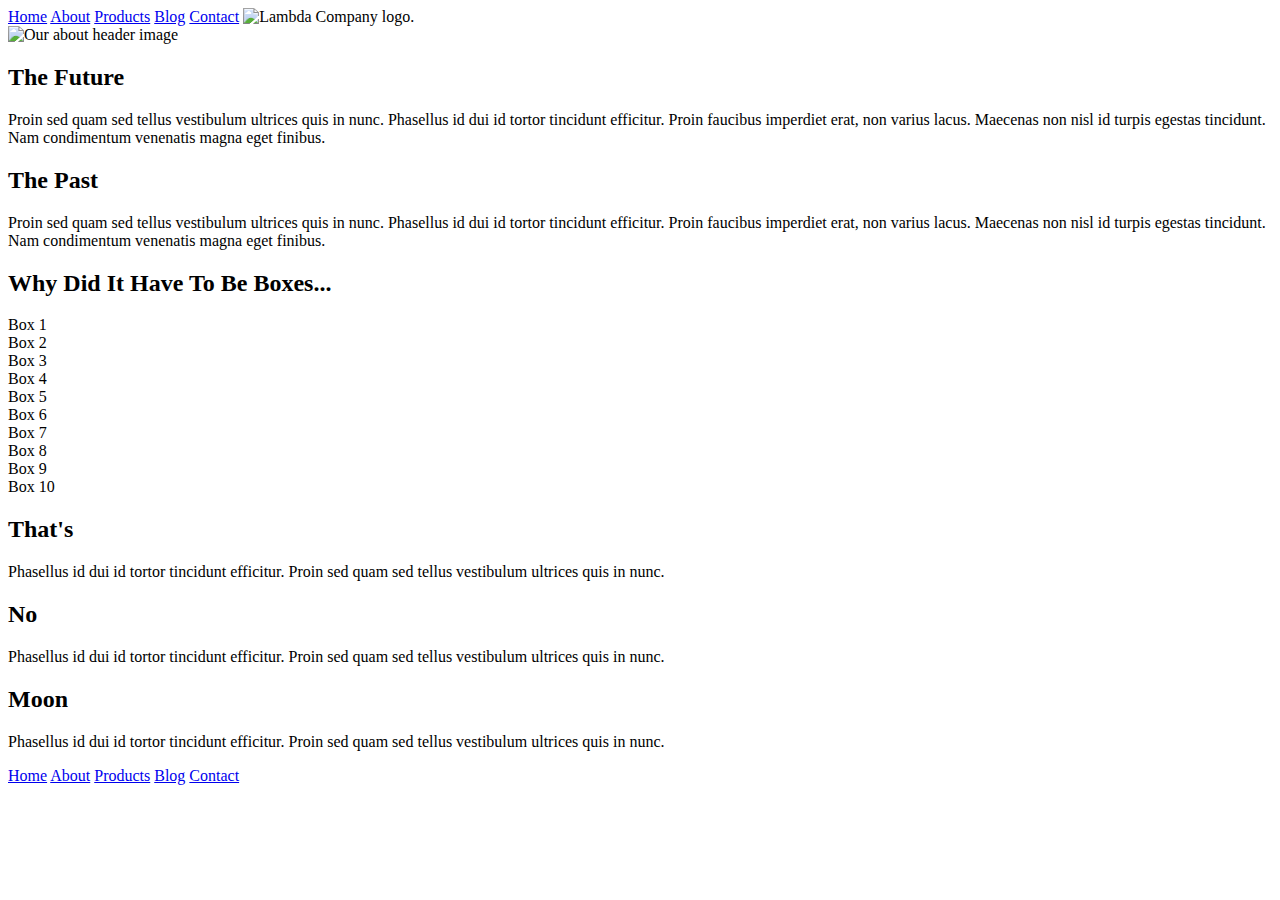
==== index.html @ 19c7e4d9 "applied header and nav, but needs to formated." ====
<!doctype html>

<html lang="en">
<head>
  <meta charset="utf-8">

  <title>Sprint Challenge - Home</title>

  <link href="https://fonts.googleapis.com/css?family=Roboto|Rubik" rel="stylesheet">
  <link rel="stylesheet" href="css/index.css">

</head>

<body>
    <div class="container">

            <header>
                    <nav>
                      <a href="#">Home</a>
                      <a href="#">About</a>
                      <a href="#">Products</a>
                      <a href="#">Blog</a>
                      <a href="#">Contact</a>
                        <img class="logo" src="img\lambda-black.png" alt="Lambda Company logo.">
                    </nav>
            </header>
   
            <img class="about-header-img" src="img\jumbo.jpg" alt="Our about header image">

        <section class="top-content">
            <div class="text-container">
                <h2>The Future</h2>
                <p>Proin sed quam sed tellus vestibulum ultrices quis in nunc. Phasellus id dui id tortor tincidunt efficitur. Proin faucibus imperdiet erat, non varius lacus. Maecenas non nisl id turpis egestas tincidunt. Nam condimentum venenatis magna eget finibus.</p>
            </div>
            <div class="text-container">
                <h2>The Past</h2>
                <p>Proin sed quam sed tellus vestibulum ultrices quis in nunc. Phasellus id dui id tortor tincidunt efficitur. Proin faucibus imperdiet erat, non varius lacus. Maecenas non nisl id turpis egestas tincidunt. Nam condimentum venenatis magna eget finibus.</p>
            </div>
        </section>
        
        <section class="middle-content">
        
            <h2>Why Did It Have To Be Boxes...</h2>
            
            <div class="boxes">
                <div class="box">Box 1</div>
                <div class="box">Box 2</div>
                <div class="box">Box 3</div>
                <div class="box">Box 4</div>
                <div class="box">Box 5</div>
                <div class="box">Box 6</div>
                <div class="box">Box 7</div>
                <div class="box">Box 8</div>
                <div class="box">Box 9</div>
                <div class="box">Box 10</div>
            </div>
        
        </section>

        <section class="bottom-content">

            <div class="text-container">
                <h2>That's</h2>
                <p>Phasellus id dui id tortor tincidunt efficitur. Proin sed quam sed tellus vestibulum ultrices quis in nunc.</p>
            </div>
            <div class="text-container">
                <h2>No</h2>
                <p>Phasellus id dui id tortor tincidunt efficitur. Proin sed quam sed tellus vestibulum ultrices quis in nunc.</p>
            </div>
            <div class="text-container">
                <h2>Moon</h2>
                <p>Phasellus id dui id tortor tincidunt efficitur. Proin sed quam sed tellus vestibulum ultrices quis in nunc.</p>
            </div>

        </section>
        
        <footer>
            <nav>
                <a href="#">Home</a>
                <a href="#">About</a>
                <a href="#">Products</a>
                <a href="#">Blog</a>
                <a href="#">Contact</a>
            </nav>
        </footer>
    </div><!-- container -->        
</body>
</html>
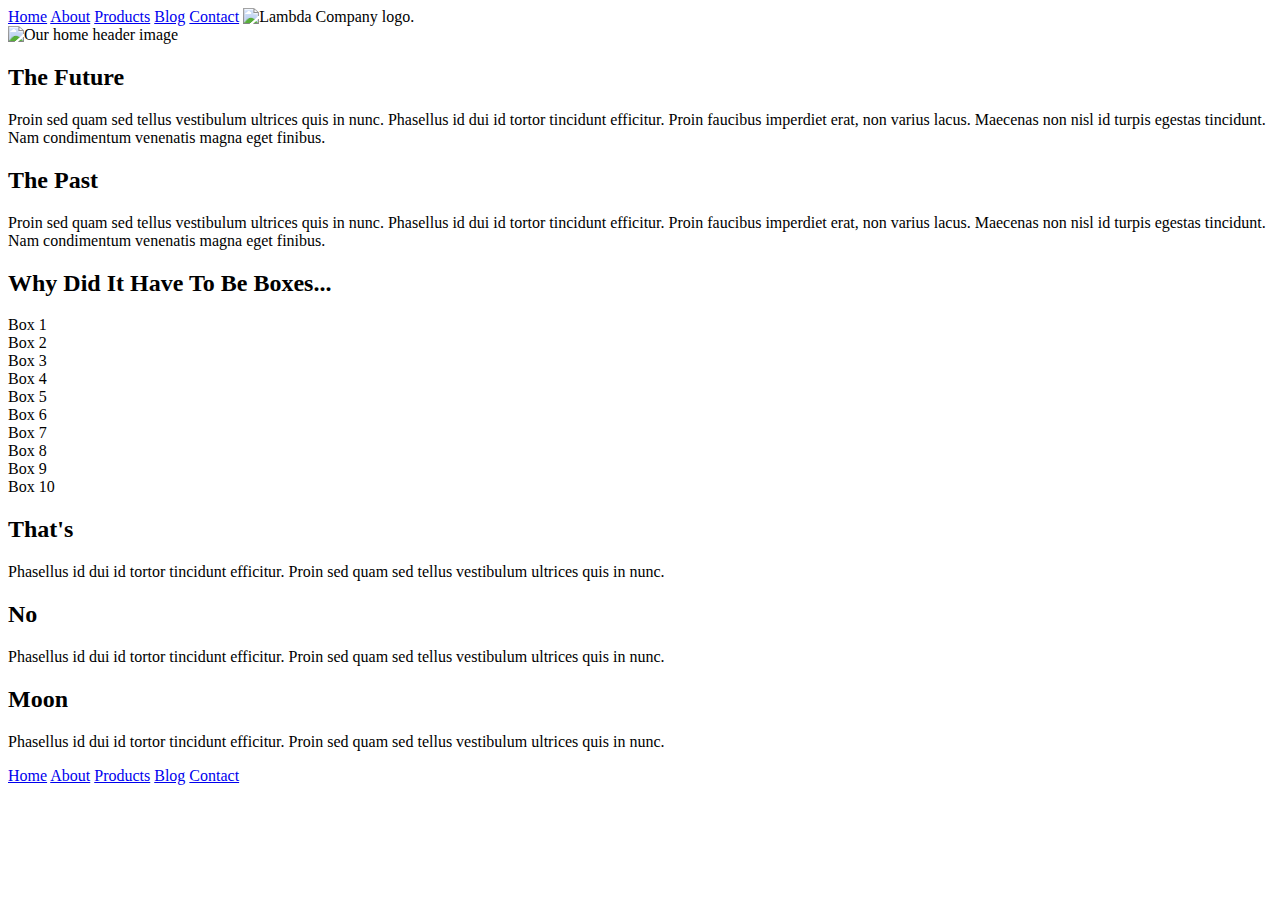
==== commit 57032647: "applied header nav and image to about me page and home page" ====
--- a/index.html
+++ b/index.html
@@ -16,8 +16,8 @@
 
             <header>
                     <nav>
-                      <a href="#">Home</a>
-                      <a href="#">About</a>
+                      <a href="index.html">Home</a>
+                      <a href="about.html">About</a>
                       <a href="#">Products</a>
                       <a href="#">Blog</a>
                       <a href="#">Contact</a>
@@ -25,7 +25,7 @@
                     </nav>
             </header>
    
-            <img class="about-header-img" src="img\jumbo.jpg" alt="Our about header image">
+            <img class="about-header-img" src="img\jumbo.jpg" alt="Our home header image">
 
         <section class="top-content">
             <div class="text-container">
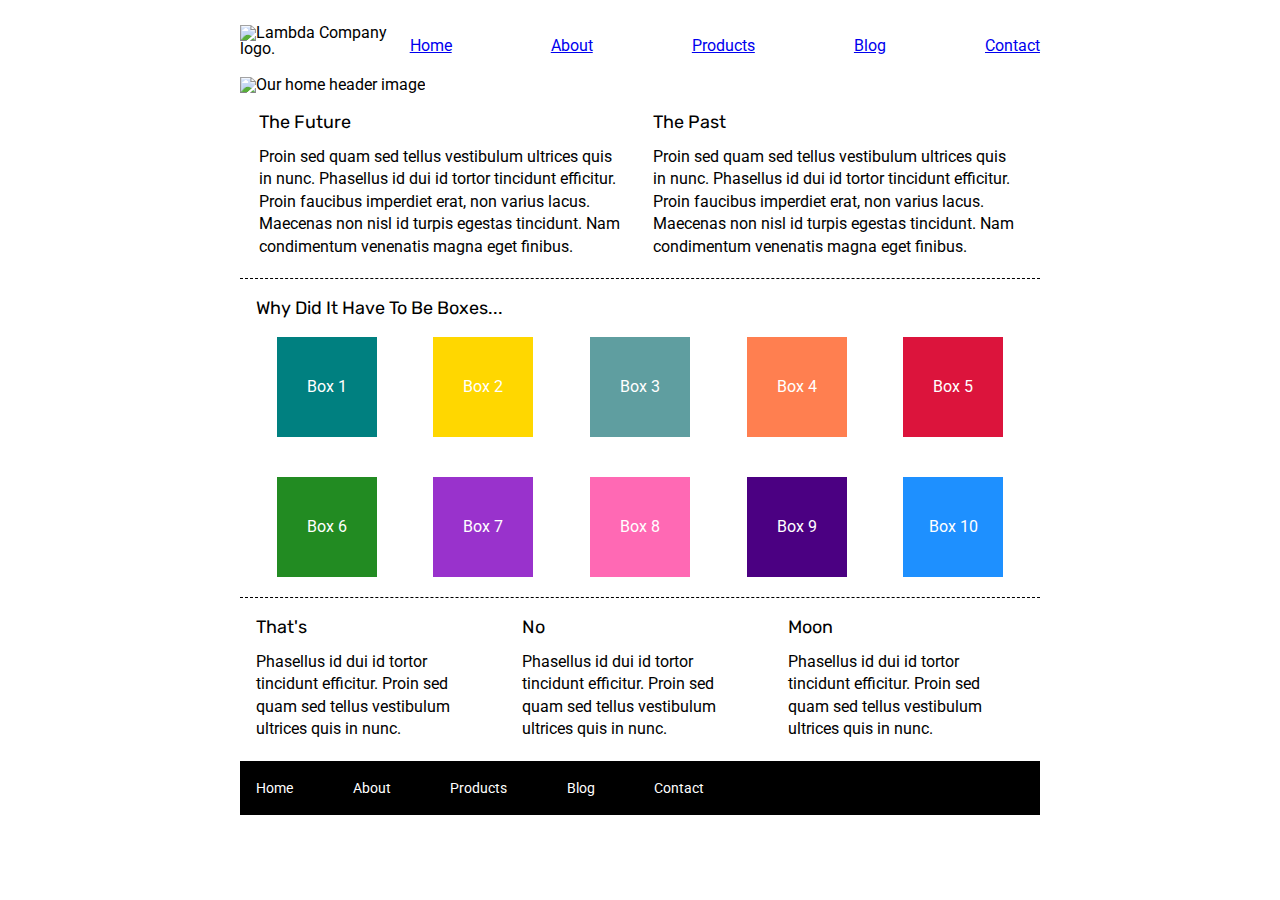
==== commit 39d2b44b: "changed box colors" ====
--- a/index.html
+++ b/index.html
@@ -15,17 +15,17 @@
     <div class="container">
 
             <header>
+                    <img class="logo" src="img\lambda-black.png" alt="Lambda Company logo.">
                     <nav>
                       <a href="index.html">Home</a>
                       <a href="about.html">About</a>
                       <a href="#">Products</a>
                       <a href="#">Blog</a>
                       <a href="#">Contact</a>
-                        <img class="logo" src="img\lambda-black.png" alt="Lambda Company logo.">
                     </nav>
             </header>
    
-            <img class="about-header-img" src="img\jumbo.jpg" alt="Our home header image">
+            <img class="header-img" src="img\jumbo.jpg" alt="Our home header image">
 
         <section class="top-content">
             <div class="text-container">
@@ -37,22 +37,21 @@
                 <p>Proin sed quam sed tellus vestibulum ultrices quis in nunc. Phasellus id dui id tortor tincidunt efficitur. Proin faucibus imperdiet erat, non varius lacus. Maecenas non nisl id turpis egestas tincidunt. Nam condimentum venenatis magna eget finibus.</p>
             </div>
         </section>
-        
-        <section class="middle-content">
+               <section class="middle-content">
         
             <h2>Why Did It Have To Be Boxes...</h2>
             
             <div class="boxes">
-                <div class="box">Box 1</div>
-                <div class="box">Box 2</div>
-                <div class="box">Box 3</div>
-                <div class="box">Box 4</div>
-                <div class="box">Box 5</div>
-                <div class="box">Box 6</div>
-                <div class="box">Box 7</div>
-                <div class="box">Box 8</div>
-                <div class="box">Box 9</div>
-                <div class="box">Box 10</div>
+                <div class="box" id="box1">Box 1</div>
+                <div class="box" id="box2">Box 2</div>
+                <div class="box" id="box3">Box 3</div>
+                <div class="box" id="box4">Box 4</div>
+                <div class="box" id="box5">Box 5</div>
+                <div class="box" id="box6">Box 6</div>
+                <div class="box" id="box7">Box 7</div>
+                <div class="box" id="box8">Box 8</div>
+                <div class="box" id="box9">Box 9</div>
+                <div class="box" id="box10">Box 10</div>
             </div>
         
         </section>
@@ -76,8 +75,8 @@
         
         <footer>
             <nav>
-                <a href="#">Home</a>
-                <a href="#">About</a>
+                    <a href="index.html">Home</a>
+                    <a href="about.html">About</a>
                 <a href="#">Products</a>
                 <a href="#">Blog</a>
                 <a href="#">Contact</a>
--- a/css/index.css
+++ b/css/index.css
@@ -0,0 +1,215 @@
+/* http://meyerweb.com/eric/tools/css/reset/ 
+   v2.0 | 20110126
+   License: none (public domain)
+*/
+
+html, body, div, span, applet, object, iframe,
+h1, h2, h3, h4, h5, h6, p, blockquote, pre,
+a, abbr, acronym, address, big, cite, code,
+del, dfn, em, img, ins, kbd, q, s, samp,
+small, strike, strong, sub, sup, tt, var,
+b, u, i, center,
+dl, dt, dd, ol, ul, li,
+fieldset, form, label, legend,
+table, caption, tbody, tfoot, thead, tr, th, td,
+article, aside, canvas, details, embed, 
+figure, figcaption, footer, header, hgroup, 
+menu, nav, output, ruby, section, summary,
+time, mark, audio, video {
+	margin: 0;
+	padding: 0;
+	border: 0;
+	font-size: 100%;
+	font: inherit;
+	vertical-align: baseline;
+}
+/* HTML5 display-role reset for older browsers */
+article, aside, details, figcaption, figure, 
+footer, header, hgroup, menu, nav, section {
+	display: block;
+}
+body {
+	line-height: 1;
+}
+ol, ul {
+	list-style: none;
+}
+blockquote, q {
+	quotes: none;
+}
+blockquote:before, blockquote:after,
+q:before, q:after {
+	content: '';
+	content: none;
+}
+table {
+	border-collapse: collapse;
+	border-spacing: 0;
+}
+
+* {
+    box-sizing: border-box;
+}
+
+html, body {
+    height: 100%;
+    font-family: 'Roboto', sans-serif;
+}
+
+h1, h2, h3, h4, h5 {
+    font-size: 18px;
+    margin-bottom: 15px;
+    font-family: 'Rubik', sans-serif;
+}
+
+p {
+    line-height: 1.4;
+}
+
+.container {
+    width: 800px;
+    margin: 0 auto;
+}
+
+header {
+    display: flex;
+    flex-direction: row;
+    justify-content: space-between;
+    /* border: 1px solid blue; */
+    align-items: center;
+    align-content: center;
+}
+
+header nav {
+    display: flex;
+    justify-content: space-between;
+    width: 691px;
+    margin-top: 35px;
+    /* border: 1px solid green; */
+    align-items: center;
+    align-content: center;
+    }
+
+header .logo {
+     margin-top: 25px;
+}
+
+.header-img{
+    margin-top: 20px;
+    margin-bottom: 20px;
+
+  }
+
+.top-content {
+    display: flex;
+    flex-wrap: wrap;
+    justify-content: space-evenly;
+    margin-bottom: 20px;
+    border-bottom: 1px dashed black;
+}
+
+.top-content .text-container {
+    width: 48%;
+    padding: 0 1%;
+    padding-bottom: 20px;  
+}
+
+.middle-content {
+    margin-bottom: 20px;
+    border-bottom: 1px dashed black;
+}
+
+.middle-content h2 {
+    padding: 0 2%;
+    margin-bottom: 0;
+}
+
+.middle-content .boxes {
+    display: flex;
+    flex-wrap: wrap;
+    justify-content: space-evenly;
+}
+
+.middle-content .boxes .box {
+    width: 12.5%;
+    height: 100px;
+    background: black;
+    margin: 20px 2.5%;
+    color: white;
+    display: flex;
+    align-items: center;
+    justify-content: center;
+}
+
+.boxes #box1{
+    background-color: teal;
+  }
+
+  .boxes #box2{
+    background-color: gold;
+  }
+
+  .boxes #box3{
+    background-color: cadetblue;
+  }
+
+  .boxes #box4{
+    background-color: coral;
+  }
+
+  .boxes #box5{
+    background-color: crimson;
+  }
+
+  .boxes #box6{
+    background-color: forestgreen;
+  }
+
+  .boxes #box7{
+    background-color: darkorchid;
+  }
+
+  .boxes #box8{
+    background-color: hotpink;
+  }
+
+  .boxes #box9{
+    background-color: indigo;
+  }
+
+  .boxes #box10{
+    background-color: dodgerblue;
+  }
+
+.bottom-content {
+    display: flex;
+    margin: 0 2% 20px;
+    justify-content: space-around;
+}
+
+.bottom-content .text-container {
+    padding-right: 4%;
+}
+
+.bottom-content .text-container:last-child {
+    padding-right: 0;
+}
+
+footer {
+    width: 100%;
+    background: black;
+}
+
+footer nav {
+    width: 60%;
+    display: flex;
+    justify-content: space-between;
+    align-items: center;
+    padding: 20px 2%;
+    font-size: 14px;
+}
+
+footer nav a {
+    color: white;
+    text-decoration: none;
+}